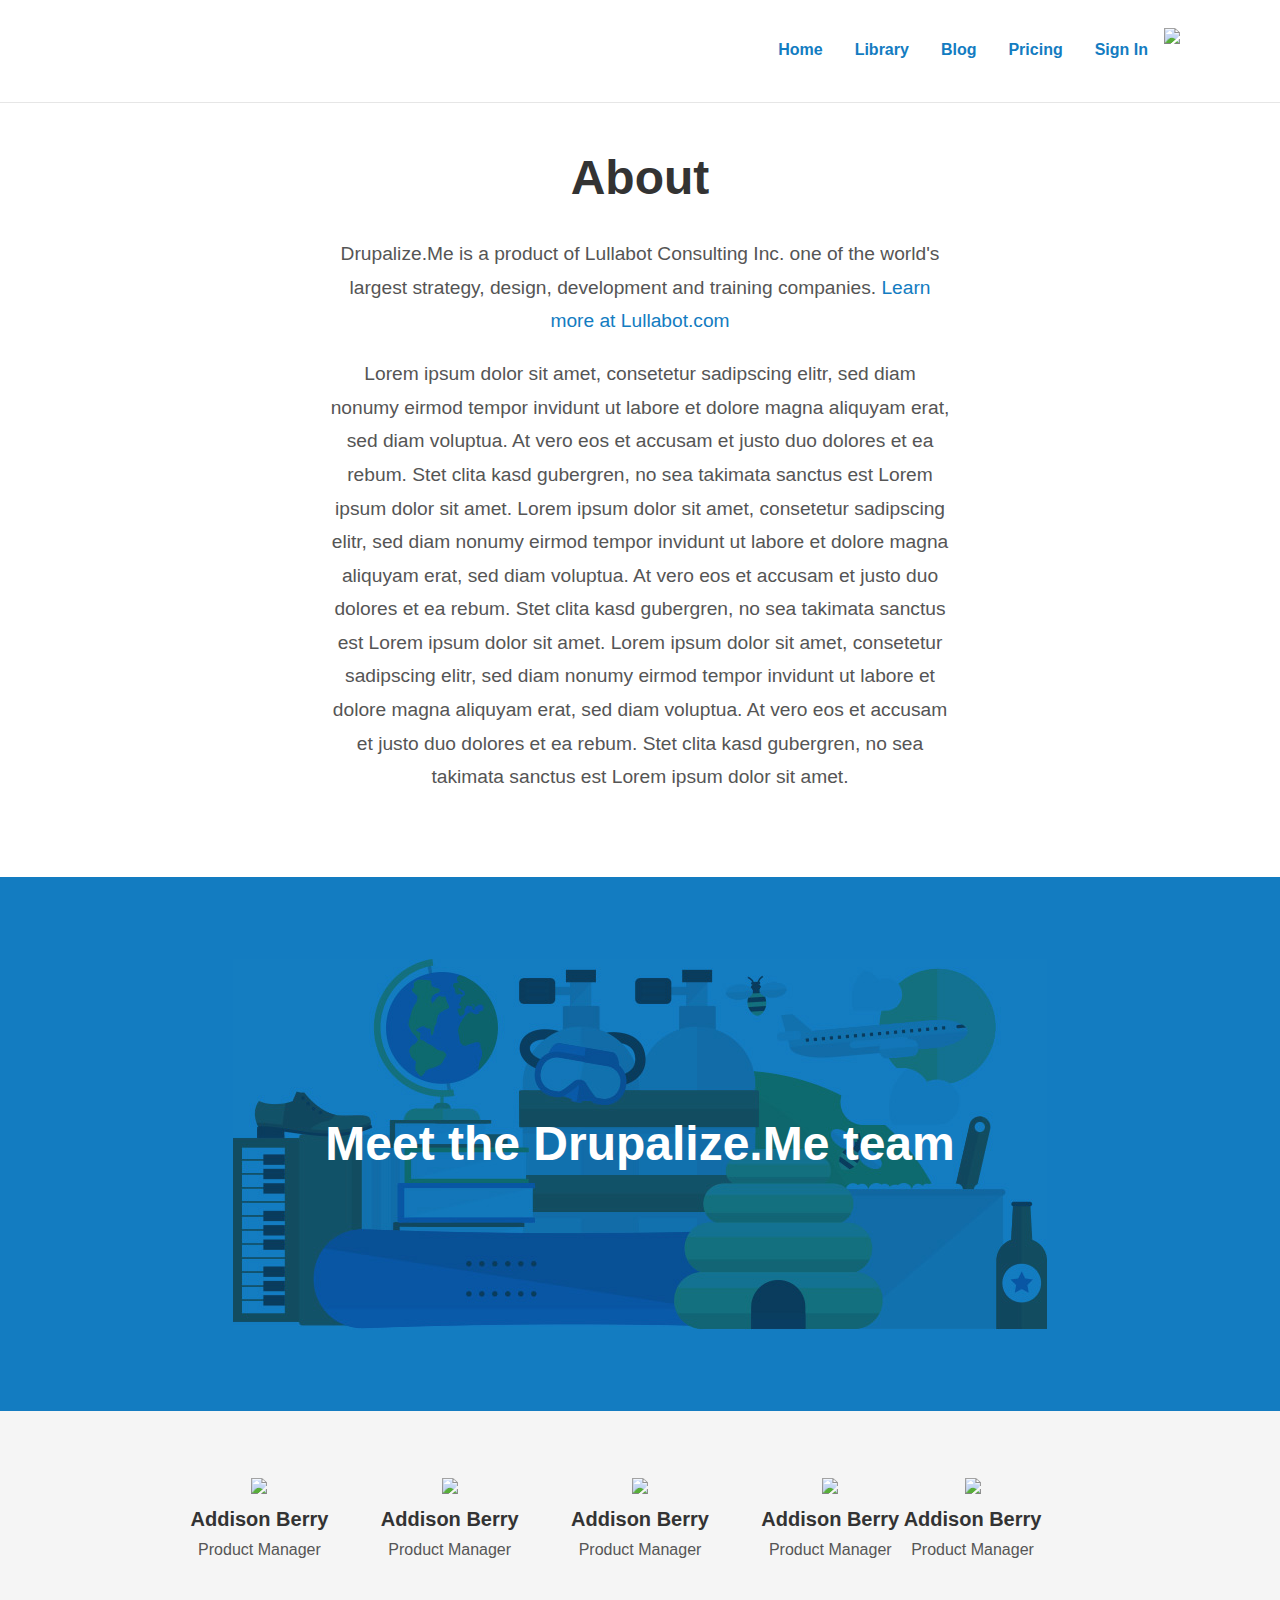
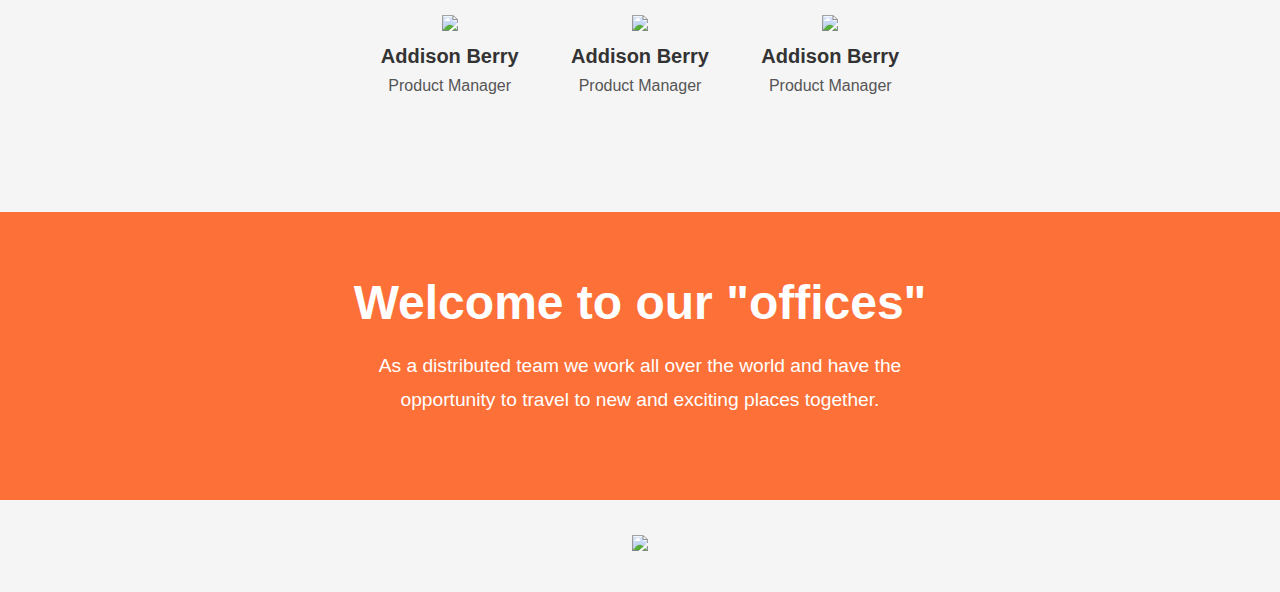
==== about/index.html @ fae289b0 "removes carousel" ====
<!DOCTYPE html>
<html>
  <head>
    <meta charset="utf-8">
    <meta http-equiv="X-UA-Compatible" content="IE=edge">
    <title>About</title>
    <meta name="description" content="">
    <meta name="viewport" content="width=device-width, initial-scale=1">
    <link rel="stylesheet" href="css/style.css">
    <script type="text/javascript" src="//use.typekit.net/fuf6cds.js"></script>
    <script type="text/javascript">try{Typekit.load();}catch(e){}</script>
  </head>
  <body class="page-about">
    <div class="header">
      <div class="container">
        <div id="logo"></div>
        <img id="search" src="images/search.png">
        <ul>
          <li>
            <a href="#">Home</a>
          </li>
          <li>
            <a href="#">Library</a>
          </li>
          <li>
            <a href="#">Blog</a>
          </li>
          <li>
            <a href="#">Pricing</a>
          </li>
          <li>
            <a href="#">Sign In</a>
          </li>
        </ul>

        <img class="responsive-nav" src="images/responsive-nav.png">
      </div>
    </div>

    <h1 id="page-title">About</h1>

    <div class="about--header">
      <div class="container">
        <p class="about--paragraph">
          Drupalize.Me is a product of Lullabot Consulting Inc. one of the world's largest strategy, design, development and training companies. <a href="http://www.lullabot.com">Learn more at Lullabot.com</a>
        </p>
        <p class="about--paragraph">
          Lorem ipsum dolor sit amet, consetetur sadipscing elitr, sed diam nonumy eirmod tempor invidunt ut labore et dolore magna aliquyam erat, sed diam voluptua. At vero eos et accusam et justo duo dolores et ea rebum. Stet clita kasd gubergren, no sea takimata sanctus est Lorem ipsum dolor sit amet. Lorem ipsum dolor sit amet, consetetur sadipscing elitr, sed diam nonumy eirmod tempor invidunt ut labore et dolore magna aliquyam erat, sed diam voluptua. At vero eos et accusam et justo duo dolores et ea rebum. Stet clita kasd gubergren, no sea takimata sanctus est Lorem ipsum dolor sit amet. Lorem ipsum dolor sit amet, consetetur sadipscing elitr, sed diam nonumy eirmod tempor invidunt ut labore et dolore magna aliquyam erat, sed diam voluptua. At vero eos et accusam et justo duo dolores et ea rebum. Stet clita kasd gubergren, no sea takimata sanctus est Lorem ipsum dolor sit amet.
        </p>
      </div>
    </div>

    <div class="about--team-banner">
      <h2 class="about--heading">Meet the Drupalize.Me team</h2>
    </div>

    <div class="about--team">
      <div class="container">
        <div class="about--team-member">
          <img class="about--team-member--pic" src="images/addi.jpg">
          <h4 class="about--team-member--name">Addison Berry</h4>
          <div class="about--team-member--title">Product Manager</div>
        </div>
        <div class="about--team-member">
          <img class="about--team-member--pic" src="images/addi.jpg">
          <h4 class="about--team-member--name">Addison Berry</h4>
          <div class="about--team-member--title">Product Manager</div>
        </div>
        <div class="about--team-member">
          <img class="about--team-member--pic" src="images/addi.jpg">
          <h4 class="about--team-member--name">Addison Berry</h4>
          <div class="about--team-member--title">Product Manager</div>
        </div>
        <div class="about--team-member">
          <img class="about--team-member--pic" src="images/addi.jpg">
          <h4 class="about--team-member--name">Addison Berry</h4>
          <div class="about--team-member--title">Product Manager</div>
        </div>
        <div class="about--team-member">
          <img class="about--team-member--pic" src="images/addi.jpg">
          <h4 class="about--team-member--name">Addison Berry</h4>
          <div class="about--team-member--title">Product Manager</div>
        </div>
        <div class="about--team-member">
          <img class="about--team-member--pic" src="images/addi.jpg">
          <h4 class="about--team-member--name">Addison Berry</h4>
          <div class="about--team-member--title">Product Manager</div>
        </div>
        <div class="about--team-member">
          <img class="about--team-member--pic" src="images/addi.jpg">
          <h4 class="about--team-member--name">Addison Berry</h4>
          <div class="about--team-member--title">Product Manager</div>
        </div>
        <div class="about--team-member">
          <img class="about--team-member--pic" src="images/addi.jpg">
          <h4 class="about--team-member--name">Addison Berry</h4>
          <div class="about--team-member--title">Product Manager</div>
        </div>
      </div>
    </div>

    <div class="about--offices-banner">
      <div class="container">
        <h2 class="about--heading">Welcome to our "offices"</h2>
        <p class="about--paragraph">
          As a distributed team we work all over the world and have the opportunity to travel to new and exciting places together.
        </p>
      </div>
    </div>

    <div class="footer">
      <img src="images/footer.png">
    </div>

    <script src="//ajax.googleapis.com/ajax/libs/jquery/1.10.2/jquery.min.js"></script>
    <script type="text/javascript" src="js/scripts.js"></script>
  </body>
</html>
---- about/css/style.css ----
/*! normalize.css v1.1.1 | MIT License | git.io/normalize */
/* ==========================================================================
   HTML5 display definitions
   ========================================================================== */
/**
 * Correct `block` display not defined in IE 6/7/8/9 and Firefox 3.
 */
/* line 22, ../scss/_normalize.scss */
article,
aside,
details,
figcaption,
figure,
footer,
header,
hgroup,
main,
nav,
section,
summary {
  display: block;
}

/**
 * Correct `inline-block` display not defined in IE 6/7/8/9 and Firefox 3.
 */
/* line 32, ../scss/_normalize.scss */
audio,
canvas,
video {
  display: inline-block;
  *display: inline;
  *zoom: 1;
}

/**
 * Prevent modern browsers from displaying `audio` without controls.
 * Remove excess height in iOS 5 devices.
 */
/* line 43, ../scss/_normalize.scss */
audio:not([controls]) {
  display: none;
  height: 0;
}

/**
 * Address styling not present in IE 7/8/9, Firefox 3, and Safari 4.
 * Known issue: no IE 6 support.
 */
/* line 53, ../scss/_normalize.scss */
[hidden] {
  display: none;
}

/* ==========================================================================
   Base
   ========================================================================== */
/**
 * 1. Prevent system color scheme's background color being used in Firefox, IE,
 *    and Opera.
 * 2. Prevent system color scheme's text color being used in Firefox, IE, and
 *    Opera.
 * 3. Correct text resizing oddly in IE 6/7 when body `font-size` is set using
 *    `em` units.
 * 4. Prevent iOS text size adjust after orientation change, without disabling
 *    user zoom.
 */
/* line 72, ../scss/_normalize.scss */
html {
  background: #fff;
  /* 1 */
  color: #000;
  /* 2 */
  font-size: 100%;
  /* 3 */
  -webkit-text-size-adjust: 100%;
  /* 4 */
  -ms-text-size-adjust: 100%;
  /* 4 */
}

/**
 * Address `font-family` inconsistency between `textarea` and other form
 * elements.
 */
/* line 89, ../scss/_normalize.scss */
html,
button,
input,
select,
textarea {
  font-family: sans-serif;
}

/**
 * Address margins handled incorrectly in IE 6/7.
 */
/* line 97, ../scss/_normalize.scss */
body {
  margin: 0;
}

/* ==========================================================================
   Links
   ========================================================================== */
/**
 * Address `outline` inconsistency between Chrome and other browsers.
 */
/* line 109, ../scss/_normalize.scss */
a:focus {
  outline: thin dotted;
}

/**
 * Improve readability when focused and also mouse hovered in all browsers.
 */
/* line 118, ../scss/_normalize.scss */
a:active,
a:hover {
  outline: 0;
}

/* ==========================================================================
   Typography
   ========================================================================== */
/**
 * Address font sizes and margins set differently in IE 6/7.
 * Address font sizes within `section` and `article` in Firefox 4+, Safari 5,
 * and Chrome.
 */
/* line 132, ../scss/_normalize.scss */
h1 {
  font-size: 2em;
  margin: 0.67em 0;
}

/* line 137, ../scss/_normalize.scss */
h2 {
  font-size: 1.5em;
  margin: 0.83em 0;
}

/* line 142, ../scss/_normalize.scss */
h3 {
  font-size: 1.17em;
  margin: 1em 0;
}

/* line 147, ../scss/_normalize.scss */
h4 {
  font-size: 1em;
  margin: 1.33em 0;
}

/* line 152, ../scss/_normalize.scss */
h5 {
  font-size: 0.83em;
  margin: 1.67em 0;
}

/* line 157, ../scss/_normalize.scss */
h6 {
  font-size: 0.67em;
  margin: 2.33em 0;
}

/**
 * Address styling not present in IE 7/8/9, Safari 5, and Chrome.
 */
/* line 166, ../scss/_normalize.scss */
abbr[title] {
  border-bottom: 1px dotted;
}

/**
 * Address style set to `bolder` in Firefox 3+, Safari 4/5, and Chrome.
 */
/* line 175, ../scss/_normalize.scss */
b,
strong {
  font-weight: bold;
}

/* line 179, ../scss/_normalize.scss */
blockquote {
  margin: 1em 40px;
}

/**
 * Address styling not present in Safari 5 and Chrome.
 */
/* line 187, ../scss/_normalize.scss */
dfn {
  font-style: italic;
}

/**
 * Address differences between Firefox and other browsers.
 * Known issue: no IE 6/7 normalization.
 */
/* line 196, ../scss/_normalize.scss */
hr {
  -moz-box-sizing: content-box;
  box-sizing: content-box;
  height: 0;
}

/**
 * Address styling not present in IE 6/7/8/9.
 */
/* line 206, ../scss/_normalize.scss */
mark {
  background: #ff0;
  color: #000;
}

/**
 * Address margins set differently in IE 6/7.
 */
/* line 216, ../scss/_normalize.scss */
p,
pre {
  margin: 1em 0;
}

/**
 * Correct font family set oddly in IE 6, Safari 4/5, and Chrome.
 */
/* line 227, ../scss/_normalize.scss */
code,
kbd,
pre,
samp {
  font-family: monospace, serif;
  _font-family: 'courier new', monospace;
  font-size: 1em;
}

/**
 * Improve readability of pre-formatted text in all browsers.
 */
/* line 237, ../scss/_normalize.scss */
pre {
  white-space: pre;
  white-space: pre-wrap;
  word-wrap: break-word;
}

/**
 * Address CSS quotes not supported in IE 6/7.
 */
/* line 247, ../scss/_normalize.scss */
q {
  quotes: none;
}

/**
 * Address `quotes` property not supported in Safari 4.
 */
/* line 256, ../scss/_normalize.scss */
q:before,
q:after {
  content: '';
  content: none;
}

/**
 * Address inconsistent and variable font size in all browsers.
 */
/* line 265, ../scss/_normalize.scss */
small {
  font-size: 80%;
}

/**
 * Prevent `sub` and `sup` affecting `line-height` in all browsers.
 */
/* line 274, ../scss/_normalize.scss */
sub,
sup {
  font-size: 75%;
  line-height: 0;
  position: relative;
  vertical-align: baseline;
}

/* line 281, ../scss/_normalize.scss */
sup {
  top: -0.5em;
}

/* line 285, ../scss/_normalize.scss */
sub {
  bottom: -0.25em;
}

/* ==========================================================================
   Lists
   ========================================================================== */
/**
 * Address margins set differently in IE 6/7.
 */
/* line 300, ../scss/_normalize.scss */
dl,
menu,
ol,
ul {
  margin: 1em 0;
}

/* line 304, ../scss/_normalize.scss */
dd {
  margin: 0 0 0 40px;
}

/**
 * Address paddings set differently in IE 6/7.
 */
/* line 314, ../scss/_normalize.scss */
menu,
ol,
ul {
  padding: 0 0 0 40px;
}

/**
 * Correct list images handled incorrectly in IE 7.
 */
/* line 323, ../scss/_normalize.scss */
nav ul,
nav ol {
  list-style: none;
  list-style-image: none;
}
/* line 327, ../scss/_normalize.scss */
nav ul li,
nav ol li {
  list-style: none;
  list-style-image: none;
}

/* ==========================================================================
   Embedded content
   ========================================================================== */
/**
 * 1. Remove border when inside `a` element in IE 6/7/8/9 and Firefox 3.
 * 2. Improve image quality when scaled in IE 7.
 */
/* line 342, ../scss/_normalize.scss */
img {
  border: 0;
  /* 1 */
  -ms-interpolation-mode: bicubic;
  /* 2 */
}

/**
 * Correct overflow displayed oddly in IE 9.
 */
/* line 351, ../scss/_normalize.scss */
svg:not(:root) {
  overflow: hidden;
}

/* ==========================================================================
   Figures
   ========================================================================== */
/**
 * Address margin not present in IE 6/7/8/9, Safari 5, and Opera 11.
 */
/* line 363, ../scss/_normalize.scss */
figure {
  margin: 0;
}

/* ==========================================================================
   Forms
   ========================================================================== */
/**
 * Correct margin displayed oddly in IE 6/7.
 */
/* line 375, ../scss/_normalize.scss */
form {
  margin: 0;
}

/**
 * Define consistent border, margin, and padding.
 */
/* line 383, ../scss/_normalize.scss */
fieldset {
  border: 1px solid #c0c0c0;
  margin: 0 2px;
  padding: 0.35em 0.625em 0.75em;
}

/**
 * 1. Correct color not being inherited in IE 6/7/8/9.
 * 2. Correct text not wrapping in Firefox 3.
 * 3. Correct alignment displayed oddly in IE 6/7.
 */
/* line 395, ../scss/_normalize.scss */
legend {
  border: 0;
  /* 1 */
  padding: 0;
  white-space: normal;
  /* 2 */
  *margin-left: -7px;
  /* 3 */
}

/**
 * 1. Correct font size not being inherited in all browsers.
 * 2. Address margins set differently in IE 6/7, Firefox 3+, Safari 5,
 *    and Chrome.
 * 3. Improve appearance and consistency in all browsers.
 */
/* line 412, ../scss/_normalize.scss */
button,
input,
select,
textarea {
  font-size: 100%;
  /* 1 */
  margin: 0;
  /* 2 */
  vertical-align: baseline;
  /* 3 */
  *vertical-align: middle;
  /* 3 */
}

/**
 * Address Firefox 3+ setting `line-height` on `input` using `!important` in
 * the UA stylesheet.
 */
/* line 425, ../scss/_normalize.scss */
button,
input {
  line-height: normal;
}

/**
 * Address inconsistent `text-transform` inheritance for `button` and `select`.
 * All other form control elements do not inherit `text-transform` values.
 * Correct `button` style inheritance in Chrome, Safari 5+, and IE 6+.
 * Correct `select` style inheritance in Firefox 4+ and Opera.
 */
/* line 437, ../scss/_normalize.scss */
button,
select {
  text-transform: none;
}

/**
 * 1. Avoid the WebKit bug in Android 4.0.* where (2) destroys native `audio`
 *    and `video` controls.
 * 2. Correct inability to style clickable `input` types in iOS.
 * 3. Improve usability and consistency of cursor style between image-type
 *    `input` and others.
 * 4. Remove inner spacing in IE 7 without affecting normal text inputs.
 *    Known issue: inner spacing remains in IE 6.
 */
/* line 454, ../scss/_normalize.scss */
button,
html input[type="button"],
input[type="reset"],
input[type="submit"] {
  -webkit-appearance: button;
  /* 2 */
  cursor: pointer;
  /* 3 */
  *overflow: visible;
  /* 4 */
}

/**
 * Re-set default cursor for disabled elements.
 */
/* line 465, ../scss/_normalize.scss */
button[disabled],
html input[disabled] {
  cursor: default;
}

/**
 * 1. Address box sizing set to content-box in IE 8/9.
 * 2. Remove excess padding in IE 8/9.
 * 3. Remove excess padding in IE 7.
 *    Known issue: excess padding remains in IE 6.
 */
/* line 477, ../scss/_normalize.scss */
input[type="checkbox"],
input[type="radio"] {
  box-sizing: border-box;
  /* 1 */
  padding: 0;
  /* 2 */
  *height: 13px;
  /* 3 */
  *width: 13px;
  /* 3 */
}

/**
 * 1. Address `appearance` set to `searchfield` in Safari 5 and Chrome.
 * 2. Address `box-sizing` set to `border-box` in Safari 5 and Chrome
 *    (include `-moz` to future-proof).
 */
/* line 490, ../scss/_normalize.scss */
input[type="search"] {
  -webkit-appearance: textfield;
  /* 1 */
  -moz-box-sizing: content-box;
  -webkit-box-sizing: content-box;
  /* 2 */
  box-sizing: content-box;
}

/**
 * Remove inner padding and search cancel button in Safari 5 and Chrome
 * on OS X.
 */
/* line 503, ../scss/_normalize.scss */
input[type="search"]::-webkit-search-cancel-button,
input[type="search"]::-webkit-search-decoration {
  -webkit-appearance: none;
}

/**
 * Remove inner padding and border in Firefox 3+.
 */
/* line 512, ../scss/_normalize.scss */
button::-moz-focus-inner,
input::-moz-focus-inner {
  border: 0;
  padding: 0;
}

/**
 * 1. Remove default vertical scrollbar in IE 6/7/8/9.
 * 2. Improve readability and alignment in all browsers.
 */
/* line 522, ../scss/_normalize.scss */
textarea {
  overflow: auto;
  /* 1 */
  vertical-align: top;
  /* 2 */
}

@-webkit-keyframes barberpole {
  /* line 38, ../scss/_variables.scss */
  from {
    background-position: 0 0;
  }

  /* line 39, ../scss/_variables.scss */
  to {
    background-position: 60px 30px;
  }
}

@-moz-keyframes barberpole {
  /* line 42, ../scss/_variables.scss */
  from {
    background-position: 0 0;
  }

  /* line 43, ../scss/_variables.scss */
  to {
    background-position: 60px 30px;
  }
}

@-o-keyframes barberpole {
  /* line 46, ../scss/_variables.scss */
  from {
    background-position: 0 0;
  }

  /* line 47, ../scss/_variables.scss */
  to {
    background-position: 60px 30px;
  }
}

@keyframes barberpole {
  /* line 50, ../scss/_variables.scss */
  from {
    background-position: 0 0;
  }

  /* line 51, ../scss/_variables.scss */
  to {
    background-position: 60px 30px;
  }
}

/**
 * @file
 * Component: action links.
 * Used to style links which look like blue/orange buttons throughout the site.
 */
/**
 * Standard call to action button/link. Blue by default changes to orange on
 * :hover or :focus.
 */
/* line 12, ../scss/_action-links.scss */
.action-link, .action-link--secondary, .action-link--tertiary,
.action-link--wrapper a {
  -webkit-font-smoothing: antialiased;
  background: #137cc1;
  border: 1px solid #137cc1;
  border-radius: 5px;
  color: white;
  display: inline-block;
  font-family: "proxima-nova", Helvetica, Arial, Tahoma, sans-serif;
  font-size: 1em;
  font-weight: bold;
  line-height: 1;
  margin-top: .5em;
  margin-left: auto;
  margin-right: auto;
  max-width: 19em;
  padding: .75em 2em;
  text-align: center;
  white-space: nowrap;
}
/* line 32, ../scss/_action-links.scss */
.action-link:hover, .action-link--secondary:hover, .action-link--tertiary:hover, .action-link:focus, .action-link--secondary:focus, .action-link--tertiary:focus,
.action-link--wrapper a:hover,
.action-link--wrapper a:focus {
  background: #fd7037;
  border: 1px solid #fd7037;
  color: white;
}

/**
 * Orange button, changes to blue on hover.
 */
/* line 46, ../scss/_action-links.scss */
.action-link--secondary,
input[type="submit"].action-link--secondary {
  background: #fd7037;
  border-color: #fd7037;
}
/* line 51, ../scss/_action-links.scss */
.action-link--secondary:hover, .action-link--secondary:focus,
input[type="submit"].action-link--secondary:hover,
input[type="submit"].action-link--secondary:focus {
  background: #137cc1;
  border: 1px solid #137cc1;
}

/**
 * Tertiary button.
 */
/* line 64, ../scss/_action-links.scss */
.action-link--tertiary,
input[type="submit"].action-link--tertiary {
  background: whitesmoke;
  border-color: #e6e6e6;
  color: #4f4f4f;
}
/* line 70, ../scss/_action-links.scss */
.action-link--tertiary:hover, .action-link--tertiary:focus,
input[type="submit"].action-link--tertiary:hover,
input[type="submit"].action-link--tertiary:focus {
  color: #333333;
  border-color: silver;
}

/**
 * @file
 * Global typography styles.
 */
/* line 6, ../scss/_typography.scss */
body {
  color: #555555;
  font-family: "proxima-nova", Helvetica, Arial, Tahoma, sans-serif;
  line-height: 1.75;
  -webkit-font-smoothing: antialiased;
}

/* line 13, ../scss/_typography.scss */
a {
  color: #137cc1;
  text-decoration: none;
}
/* line 17, ../scss/_typography.scss */
a:hover {
  color: #fd7037;
}

/* line 22, ../scss/_typography.scss */
h1, h2, h3, h4, h5 {
  line-height: 1.125;
  color: #333333;
  text-rendering: optimizeLegibility;
}

/* line 28, ../scss/_typography.scss */
h1 {
  font-size: 2em;
}

/* line 32, ../scss/_typography.scss */
h6 {
  font-size: 0.8125em;
  color: #fd5a19;
}

/* line 37, ../scss/_typography.scss */
hr {
  border: 0;
  background: #e6e6e6;
  height: 1px;
  margin: 2em 0;
}

/* line 44, ../scss/_typography.scss */
code {
  color: #fd5a19;
}

/* line 48, ../scss/_typography.scss */
mark {
  background: #ffd76d;
}

/* line 52, ../scss/_typography.scss */
del {
  color: red;
}

/* line 56, ../scss/_typography.scss */
ins {
  color: #00a945;
}

/* line 60, ../scss/_typography.scss */
.meta {
  font-size: 0.75em;
}

/* line 64, ../scss/_typography.scss */
blockquote {
  margin-right: 0;
  margin-left: 0;
}

/* line 71, ../scss/_typography.scss */
.l-content h1, .l-content h2, .l-content h3, .l-content h4, .l-content h5, .l-content h6 {
  margin-top: 0;
  margin-bottom: .5em;
}
/* line 76, ../scss/_typography.scss */
.l-content ul, .l-content ol {
  padding: 0;
}
/* line 79, ../scss/_typography.scss */
.l-content ul li, .l-content ol li {
  margin-left: 1.5em;
}
/* line 85, ../scss/_typography.scss */
.l-content dl dt {
  font-weight: bold;
  color: #333333;
  margin-top: 1em;
}
/* line 91, ../scss/_typography.scss */
.l-content dl dd {
  margin-left: 0;
}
/* line 96, ../scss/_typography.scss */
.l-content abbr {
  border-bottom: 1px dotted #fd5a19;
}
/* line 101, ../scss/_typography.scss */
.l-content p a {
  border-bottom: 1px dotted #137cc1;
}
/* line 104, ../scss/_typography.scss */
.l-content p a:hover {
  border-bottom: 1px solid #fd5a19;
}
/* line 110, ../scss/_typography.scss */
.l-content blockquote {
  margin-right: 0;
  margin-left: 0;
  margin: 1.5em 0;
  padding-left: 2em;
  border-left: 5px solid #137cc1;
}
/* line 117, ../scss/_typography.scss */
.l-content blockquote p {
  font-family: "chaparral-pro", Georgia, "Times New Roman", "DejaVu Serif", serif;
  font-style: italic;
  font-size: 1.25em;
  color: #4f4f4f;
}
/* line 125, ../scss/_typography.scss */
.l-content q {
  font-family: "chaparral-pro", Georgia, "Times New Roman", "DejaVu Serif", serif;
  font-style: italic;
}

/* line 133, ../scss/_typography.scss */
.content-secondary h1, .content-secondary h2, .content-secondary h3, .content-secondary h4, .content-secondary h5, .content-secondary h6 {
  color: #4f4f4f;
}

/* line 139, ../scss/_typography.scss */
#menu a {
  font-weight: bold;
}

@media screen and (min-width: 48em) {
  /* line 148, ../scss/_typography.scss */
  .article-title {
    font-size: 3em;
  }
}
/* line 1, ../scss/_about.scss */
input, textarea {
  font-family: "proxima-nova", Helvetica, Arial, Tahoma, sans-serif;
  font-size: .875em;
}

/* line 6, ../scss/_about.scss */
.container {
  max-width: 1080px;
  margin: 0 auto;
}

/* line 11, ../scss/_about.scss */
#logo {
  background: url("../images/logo.png") no-repeat;
  width: 192px;
  height: 62px;
  float: left;
}

/* line 18, ../scss/_about.scss */
#search {
  float: right;
  margin-top: .5em;
}

/* line 23, ../scss/_about.scss */
.header {
  width: 100%;
  padding: 20px 0;
  overflow: hidden;
  border-bottom: 1px solid #e6e6e6;
}
/* line 29, ../scss/_about.scss */
.header ul {
  float: right;
}
/* line 32, ../scss/_about.scss */
.header ul li {
  list-style: none;
  padding: 0 16px;
  float: left;
}
/* line 37, ../scss/_about.scss */
.header ul li a {
  font-weight: bold;
}
/* line 43, ../scss/_about.scss */
.header .responsive-nav {
  display: none;
}

/* line 48, ../scss/_about.scss */
.footer {
  width: 100%;
  background: whitesmoke;
  text-align: center;
  padding: 2em 0;
}

/* line 55, ../scss/_about.scss */
.page-about {
  text-align: center;
}

/* line 59, ../scss/_about.scss */
#page-title {
  margin-top: 1em;
  font-size: 3em;
}

/* line 67, ../scss/_about.scss */
.about--header,
.about--team-banner,
.about--team,
.about--offices-banner {
  padding: 4em 0;
}

/* line 71, ../scss/_about.scss */
.about--header {
  padding-top: 0;
}

/* line 75, ../scss/_about.scss */
.about--paragraph {
  font-size: 1.2em;
  padding: 0 12em;
}

/* line 81, ../scss/_about.scss */
.about--heading {
  color: white;
  font-size: 3em;
  margin: 0;
}

/* line 87, ../scss/_about.scss */
.about--team-banner {
  background: url("../images/team-banner.jpg") no-repeat center center #137cc1;
  height: 406px;
  width: 100%;
}
/* line 92, ../scss/_about.scss */
.about--team-banner h2 {
  padding-top: 203px;
  margin-top: -27px;
}

/* line 98, ../scss/_about.scss */
.about--team {
  background: whitesmoke;
}

/* line 102, ../scss/_about.scss */
.about--team-member {
  display: inline-block;
  margin-right: 3em;
  margin-bottom: 3em;
}
/* line 108, ../scss/_about.scss */
.about--team-member:nth-child(4), .about--team-member:nth-child(8) {
  margin-right: 0;
}
/* line 112, ../scss/_about.scss */
.about--team-member h4 {
  margin: .25em 0;
  font-size: 1.25em;
}

/* line 118, ../scss/_about.scss */
.about--offices-banner {
  background: #fd7037;
  width: 100%;
  color: white;
}

/* line 127, ../scss/_about.scss */
.bjqs-controls.v-centered li a {
  display: block;
  padding: 10px;
  background: #fff;
  color: #000;
  text-decoration: none;
}
/* line 134, ../scss/_about.scss */
.bjqs-controls.v-centered li a:hover {
  background: #000;
  color: #fff;
}

/* line 144, ../scss/_about.scss */
.bjqs-markers li a {
  padding: 5px 10px;
  background: #000;
  color: #fff;
  margin: 5px;
  text-decoration: none;
}
/* line 151, ../scss/_about.scss */
.bjqs-markers li a:hover {
  background: #999;
}
/* line 157, ../scss/_about.scss */
.bjqs-markers li.active-marker a {
  background: #999;
}

/* line 164, ../scss/_about.scss */
.about--offices--image {
  width: 100%;
}

/* line 168, ../scss/_about.scss */
.about--offices--caption {
  background: rgba(0, 0, 0, 0.5);
  position: absolute;
  top: 0;
  bottom: 0;
  right: 0;
  left: 0;
  text-align: center;
  color: white;
  font-size: 3em;
}
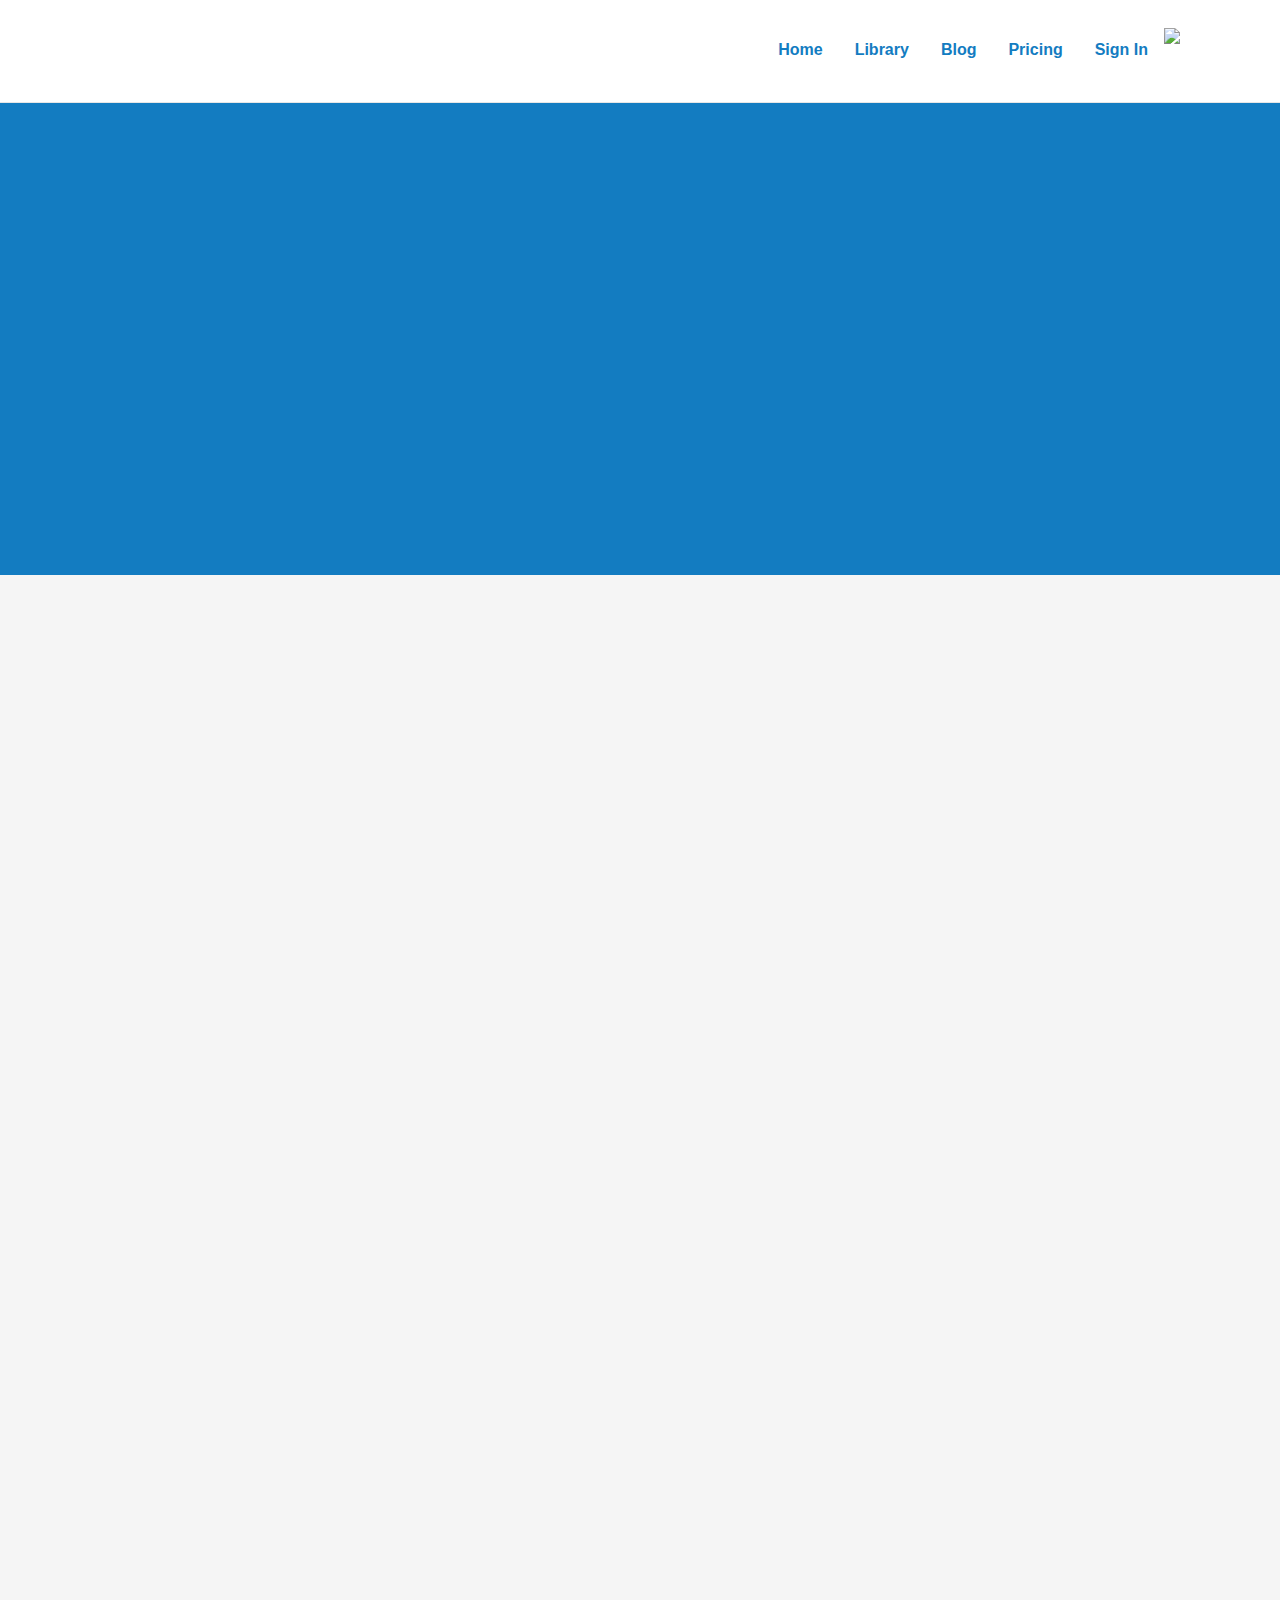
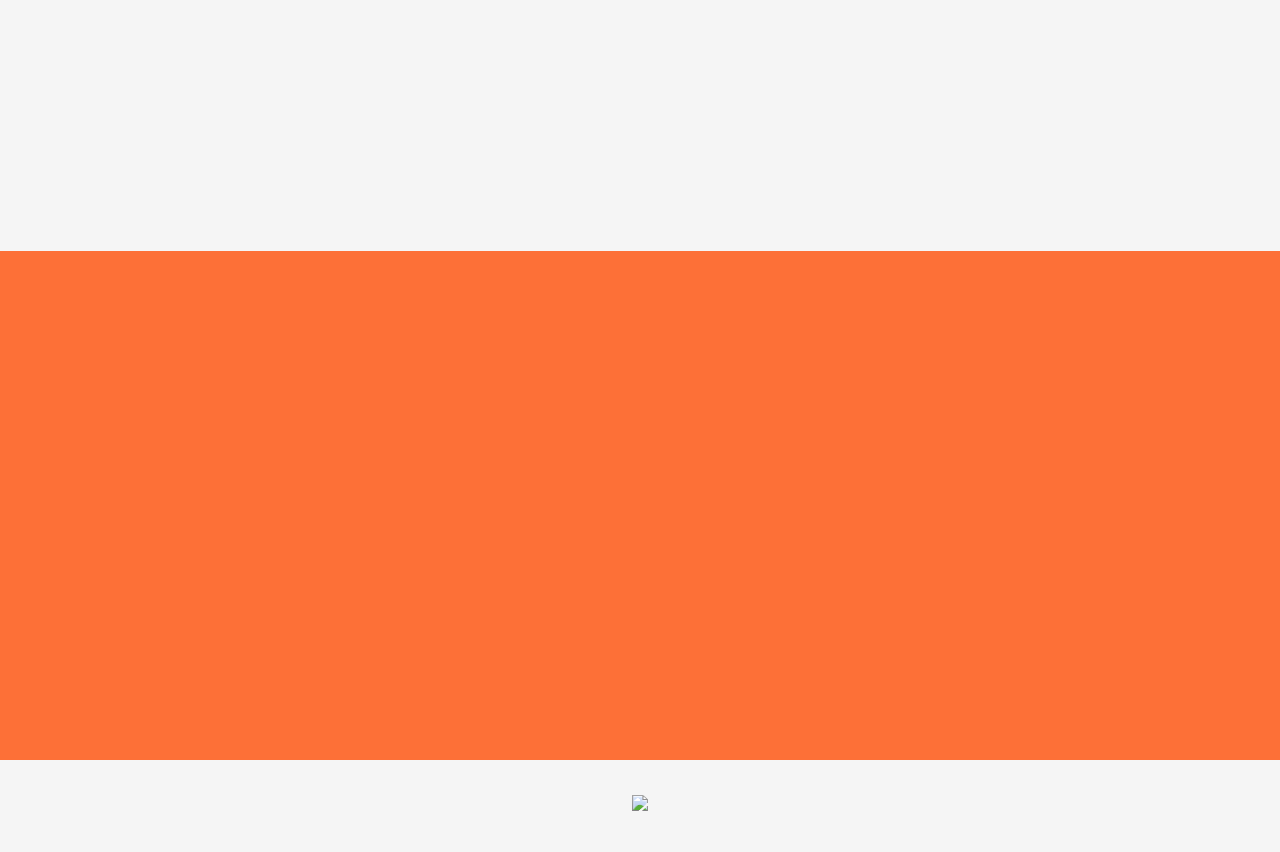
==== commit 71e5133b: "adds fadein" ====
--- a/about/index.html
+++ b/about/index.html
@@ -7,6 +7,8 @@
     <meta name="description" content="">
     <meta name="viewport" content="width=device-width, initial-scale=1">
     <link rel="stylesheet" href="css/style.css">
+    <link rel="stylesheet" href="css/tooltipster.css">
+    <link rel="stylesheet" href="css/tooltipster-dme.css">
     <script type="text/javascript" src="//use.typekit.net/fuf6cds.js"></script>
     <script type="text/javascript">try{Typekit.load();}catch(e){}</script>
   </head>
@@ -37,65 +39,104 @@
       </div>
     </div>
 
-    <h1 id="page-title">About</h1>
-
     <div class="about--header">
+      <h2 class="about--heading">About Drupalize.Me</h2>
       <div class="container">
         <p class="about--paragraph">
-          Drupalize.Me is a product of Lullabot Consulting Inc. one of the world's largest strategy, design, development and training companies. <a href="http://www.lullabot.com">Learn more at Lullabot.com</a>
-        </p>
-        <p class="about--paragraph">
-          Lorem ipsum dolor sit amet, consetetur sadipscing elitr, sed diam nonumy eirmod tempor invidunt ut labore et dolore magna aliquyam erat, sed diam voluptua. At vero eos et accusam et justo duo dolores et ea rebum. Stet clita kasd gubergren, no sea takimata sanctus est Lorem ipsum dolor sit amet. Lorem ipsum dolor sit amet, consetetur sadipscing elitr, sed diam nonumy eirmod tempor invidunt ut labore et dolore magna aliquyam erat, sed diam voluptua. At vero eos et accusam et justo duo dolores et ea rebum. Stet clita kasd gubergren, no sea takimata sanctus est Lorem ipsum dolor sit amet. Lorem ipsum dolor sit amet, consetetur sadipscing elitr, sed diam nonumy eirmod tempor invidunt ut labore et dolore magna aliquyam erat, sed diam voluptua. At vero eos et accusam et justo duo dolores et ea rebum. Stet clita kasd gubergren, no sea takimata sanctus est Lorem ipsum dolor sit amet.
+          Drupalize.Me is a product of Lullabot Consulting Inc. one of the world's largest strategy, design, development and training companies. Learn more at <a href="http://www.lullabot.com">Lullabot.com</a>
         </p>
       </div>
     </div>
 
-    <div class="about--team-banner">
-      <h2 class="about--heading">Meet the Drupalize.Me team</h2>
-    </div>
-
     <div class="about--team">
+      <h2>Meet the Drupalize.Me team</h2>
       <div class="container">
+        <p class="about--paragraph">
+          We're a talented and friendly group that values fun, invention, innovation, beauty and learning. It's nice to meet you.
+        </p>
         <div class="about--team-member">
-          <img class="about--team-member--pic" src="images/addi.jpg">
+          <a href="#" class="about--team-member--pic">
+            <img src="images/addi.jpg">
+            <div class="about--team-member--pic-mask"></div>
+            <span>View Profile</span>
+          </a>
           <h4 class="about--team-member--name">Addison Berry</h4>
           <div class="about--team-member--title">Product Manager</div>
         </div>
         <div class="about--team-member">
-          <img class="about--team-member--pic" src="images/addi.jpg">
-          <h4 class="about--team-member--name">Addison Berry</h4>
-          <div class="about--team-member--title">Product Manager</div>
+          <a href="#" class="about--team-member--pic">
+            <img src="images/emma.jpg">
+            <div class="about--team-member--pic-mask"></div>
+            <span>View Profile</span>
+          </a>
+          <h4 class="about--team-member--name">Emma Jane Westby</h4>
+          <div class="about--team-member--title">Education Development Coordinator</div>
         </div>
         <div class="about--team-member">
-          <img class="about--team-member--pic" src="images/addi.jpg">
-          <h4 class="about--team-member--name">Addison Berry</h4>
-          <div class="about--team-member--title">Product Manager</div>
+          <a href="#" class="about--team-member--pic">
+            <img src="images/joe.jpg">
+            <div class="about--team-member--pic-mask"></div>
+            <span>View Profile</span>
+          </a>
+          <h4 class="about--team-member--name">Joe Shindelar</h4>
+          <div class="about--team-member--title">Senior Developer</div>
         </div>
         <div class="about--team-member">
-          <img class="about--team-member--pic" src="images/addi.jpg">
-          <h4 class="about--team-member--name">Addison Berry</h4>
-          <div class="about--team-member--title">Product Manager</div>
+          <a href="#" class="about--team-member--pic">
+            <img src="images/justin.jpg">
+            <div class="about--team-member--pic-mask"></div>
+            <span>View Profile</span>
+          </a>
+          <h4 class="about--team-member--name">Justin Harrell</h4>
+          <div class="about--team-member--title">Interactive Designer</div>
         </div>
         <div class="about--team-member">
-          <img class="about--team-member--pic" src="images/addi.jpg">
-          <h4 class="about--team-member--name">Addison Berry</h4>
-          <div class="about--team-member--title">Product Manager</div>
+          <a href="#" class="about--team-member--pic">
+            <img src="images/kyle.jpg">
+            <div class="about--team-member--pic-mask"></div>
+            <span>View Profile</span>
+          </a>
+          <h4 class="about--team-member--name">Kyle Hofmeyer</h4>
+          <div class="about--team-member--title">Video Engineer</div>
         </div>
         <div class="about--team-member">
-          <img class="about--team-member--pic" src="images/addi.jpg">
-          <h4 class="about--team-member--name">Addison Berry</h4>
-          <div class="about--team-member--title">Product Manager</div>
+          <a href="#" class="about--team-member--pic">
+            <img src="images/andrew.jpg">
+            <div class="about--team-member--pic-mask"></div>
+            <span>View Profile</span>
+          </a>
+          <h4 class="about--team-member--name">Andrew Wilson</h4>
+          <div class="about--team-member--title">Senior Account Manager</div>
         </div>
         <div class="about--team-member">
-          <img class="about--team-member--pic" src="images/addi.jpg">
-          <h4 class="about--team-member--name">Addison Berry</h4>
-          <div class="about--team-member--title">Product Manager</div>
+          <a href="#" class="about--team-member--pic">
+            <img src="images/amber.jpg">
+            <div class="about--team-member--pic-mask"></div>
+            <span>View Profile</span>
+          </a>
+          <h4 class="about--team-member--name">Amber Himes</h4>
+          <div class="about--team-member--title">Trainer</div>
         </div>
         <div class="about--team-member">
-          <img class="about--team-member--pic" src="images/addi.jpg">
-          <h4 class="about--team-member--name">Addison Berry</h4>
-          <div class="about--team-member--title">Product Manager</div>
+          <a href="#" class="about--team-member--pic">
+            <img src="images/joef.jpg">
+            <div class="about--team-member--pic-mask"></div>
+            <span>View Profile</span>
+          </a>
+          <h4 class="about--team-member--name">Joe Fender</h4>
+          <div class="about--team-member--title">Developer</div>
         </div>
+      </div>
+
+      <div class="about--team--banner">
+        <span class="team-accordian tooltip" title="Amber Himes plays accordian"></span>
+        <span class="team-beer tooltip" title="Kyle Hofmeyer drinks beer"></span>
+        <span class="team-bees tooltip" title="Emma Jane Westby raises bees"></span>
+        <span class="team-books tooltip" title="Andrew Wilson is a book nerd"></span>
+        <span class="team-plane tooltip" title="Addisun Berry loves to fly"></span>
+        <span class="team-shoe tooltip" title="Joe Fender collects shoes"></span>
+        <span class="team-skuba tooltip" title="Justin Harrell suba dives"></span>
+        <span class="team-snowboard tooltip" title="Joe Shindelar snowboards"></span>
       </div>
     </div>
 
@@ -105,6 +146,9 @@
         <p class="about--paragraph">
           As a distributed team we work all over the world and have the opportunity to travel to new and exciting places together.
         </p>
+        <a href="#" class="about--offices-button">
+          View Gallery
+        </a>
       </div>
     </div>
 
@@ -113,6 +157,7 @@
     </div>
 
     <script src="//ajax.googleapis.com/ajax/libs/jquery/1.10.2/jquery.min.js"></script>
+    <script src="js/jquery.tooltipster.min.js"></script>
     <script type="text/javascript" src="js/scripts.js"></script>
   </body>
 </html>--- a/about/css/style.css
+++ b/about/css/style.css
@@ -823,19 +823,76 @@
     font-size: 3em;
   }
 }
+/* line 98, team/*.png */
+.team-sprite, .team-accordian, .team-beer, .team-bees, .team-books, .team-plane, .team-shoe, .team-skuba, .team-snowboard {
+  background: url('../images/team-s2a6bed1652.png') no-repeat;
+}
+
+/* line 60, ../../../../../../../Library/Ruby/Gems/1.8/gems/compass-0.12.2/frameworks/compass/stylesheets/compass/utilities/sprites/_base.scss */
+.team-accordian {
+  background-position: 0 -1566px;
+}
+
+/* line 60, ../../../../../../../Library/Ruby/Gems/1.8/gems/compass-0.12.2/frameworks/compass/stylesheets/compass/utilities/sprites/_base.scss */
+.team-beer {
+  background-position: 0 -1251px;
+}
+
+/* line 60, ../../../../../../../Library/Ruby/Gems/1.8/gems/compass-0.12.2/frameworks/compass/stylesheets/compass/utilities/sprites/_base.scss */
+.team-bees {
+  background-position: 0 -592px;
+}
+
+/* line 60, ../../../../../../../Library/Ruby/Gems/1.8/gems/compass-0.12.2/frameworks/compass/stylesheets/compass/utilities/sprites/_base.scss */
+.team-books {
+  background-position: 0 -947px;
+}
+
+/* line 60, ../../../../../../../Library/Ruby/Gems/1.8/gems/compass-0.12.2/frameworks/compass/stylesheets/compass/utilities/sprites/_base.scss */
+.team-plane {
+  background-position: 0 -334px;
+}
+
+/* line 60, ../../../../../../../Library/Ruby/Gems/1.8/gems/compass-0.12.2/frameworks/compass/stylesheets/compass/utilities/sprites/_base.scss */
+.team-shoe {
+  background-position: 0 -1759px;
+}
+
+/* line 60, ../../../../../../../Library/Ruby/Gems/1.8/gems/compass-0.12.2/frameworks/compass/stylesheets/compass/utilities/sprites/_base.scss */
+.team-skuba {
+  background-position: 0 0;
+}
+
+/* line 60, ../../../../../../../Library/Ruby/Gems/1.8/gems/compass-0.12.2/frameworks/compass/stylesheets/compass/utilities/sprites/_base.scss */
+.team-snowboard {
+  background-position: 0 -1465px;
+}
+
 /* line 1, ../scss/_about.scss */
+h2, .about--paragraph, .about--team-member, .about--team--banner, .about--offices-button {
+  opacity: 0;
+  transition: opacity .5s ease;
+  -webkit-transition: opacity .5s ease;
+  /* Fade to color for Chrome and Safari */
+}
+/* line 6, ../scss/_about.scss */
+h2.active, .about--paragraph.active, .about--team-member.active, .about--team--banner.active, .about--offices-button.active {
+  opacity: 1.0;
+}
+
+/* line 11, ../scss/_about.scss */
 input, textarea {
   font-family: "proxima-nova", Helvetica, Arial, Tahoma, sans-serif;
   font-size: .875em;
 }
 
-/* line 6, ../scss/_about.scss */
+/* line 16, ../scss/_about.scss */
 .container {
   max-width: 1080px;
   margin: 0 auto;
 }
 
-/* line 11, ../scss/_about.scss */
+/* line 21, ../scss/_about.scss */
 #logo {
   background: url("../images/logo.png") no-repeat;
   width: 192px;
@@ -843,39 +900,39 @@
   float: left;
 }
 
-/* line 18, ../scss/_about.scss */
+/* line 28, ../scss/_about.scss */
 #search {
   float: right;
   margin-top: .5em;
 }
 
-/* line 23, ../scss/_about.scss */
+/* line 33, ../scss/_about.scss */
 .header {
   width: 100%;
   padding: 20px 0;
   overflow: hidden;
   border-bottom: 1px solid #e6e6e6;
 }
-/* line 29, ../scss/_about.scss */
+/* line 39, ../scss/_about.scss */
 .header ul {
   float: right;
 }
-/* line 32, ../scss/_about.scss */
+/* line 42, ../scss/_about.scss */
 .header ul li {
   list-style: none;
   padding: 0 16px;
   float: left;
 }
-/* line 37, ../scss/_about.scss */
+/* line 47, ../scss/_about.scss */
 .header ul li a {
   font-weight: bold;
 }
-/* line 43, ../scss/_about.scss */
+/* line 53, ../scss/_about.scss */
 .header .responsive-nav {
   display: none;
 }
 
-/* line 48, ../scss/_about.scss */
+/* line 58, ../scss/_about.scss */
 .footer {
   width: 100%;
   background: whitesmoke;
@@ -883,128 +940,267 @@
   padding: 2em 0;
 }
 
-/* line 55, ../scss/_about.scss */
+/* line 65, ../scss/_about.scss */
 .page-about {
   text-align: center;
 }
 
-/* line 59, ../scss/_about.scss */
+/* line 69, ../scss/_about.scss */
 #page-title {
   margin-top: 1em;
   font-size: 3em;
 }
 
-/* line 67, ../scss/_about.scss */
-.about--header,
-.about--team-banner,
-.about--team,
-.about--offices-banner {
-  padding: 4em 0;
-}
-
-/* line 71, ../scss/_about.scss */
+/* line 74, ../scss/_about.scss */
 .about--header {
-  padding-top: 0;
-}
-
-/* line 75, ../scss/_about.scss */
+  background: url("../images/about-banner.jpg") no-repeat center center #137cc1;
+  height: 472px;
+  width: 100%;
+  overflow: auto;
+}
+/* line 80, ../scss/_about.scss */
+.about--header h2 {
+  padding-top: 160px;
+}
+/* line 84, ../scss/_about.scss */
+.about--header a {
+  text-decoration: underline;
+}
+
+/* line 89, ../scss/_about.scss */
 .about--paragraph {
   font-size: 1.2em;
-  padding: 0 12em;
-}
-
-/* line 81, ../scss/_about.scss */
+  padding: 0 11em;
+  color: white;
+}
+/* line 94, ../scss/_about.scss */
+.about--paragraph a {
+  color: white;
+}
+
+/* line 99, ../scss/_about.scss */
 .about--heading {
   color: white;
   font-size: 3em;
   margin: 0;
 }
 
-/* line 87, ../scss/_about.scss */
-.about--team-banner {
-  background: url("../images/team-banner.jpg") no-repeat center center #137cc1;
-  height: 406px;
-  width: 100%;
-}
-/* line 92, ../scss/_about.scss */
-.about--team-banner h2 {
-  padding-top: 203px;
-  margin-top: -27px;
-}
-
-/* line 98, ../scss/_about.scss */
+/* line 105, ../scss/_about.scss */
 .about--team {
   background: whitesmoke;
-}
-
-/* line 102, ../scss/_about.scss */
+  padding-top: 4em;
+  min-height: 1200px;
+}
+/* line 110, ../scss/_about.scss */
+.about--team h2 {
+  font-size: 3em;
+  margin: 0;
+}
+/* line 115, ../scss/_about.scss */
+.about--team .about--paragraph {
+  color: #555555;
+}
+
+/* line 120, ../scss/_about.scss */
+.about--team--banner {
+  margin: 4em auto -16px;
+  width: 817px;
+  height: 371px;
+  position: relative;
+}
+/* line 126, ../scss/_about.scss */
+.about--team--banner span {
+  position: absolute;
+  cursor: help;
+  opacity: 1.0;
+  filter: url("data:image/svg+xml;utf8,<svg xmlns='http://www.w3.org/2000/svg'><filter id='grayscale'><feColorMatrix type='saturate' values='0.7'/></filter></svg>#grayscale");
+  /* Firefox 10+ */
+  filter: gray alpha(opacity=70);
+  /* IE6-9 */
+  -webkit-filter: grayscale(70%);
+  /* Chrome 19+ & Safari 6+ */
+  transition: all .2s ease;
+  -webkit-transition: all .2s ease;
+  /* Fade to color for Chrome and Safari */
+  -webkit-backface-visibility: hidden;
+  /* Fix for transition flickering */
+}
+/* line 139, ../scss/_about.scss */
+.about--team--banner span:hover {
+  filter: none;
+  -webkit-filter: grayscale(0%);
+}
+/* line 145, ../scss/_about.scss */
+.about--team--banner .team-accordian {
+  width: 277px;
+  height: 193px;
+  bottom: 3px;
+  left: 0;
+  z-index: 1;
+}
+/* line 153, ../scss/_about.scss */
+.about--team--banner .team-beer {
+  width: 212px;
+  height: 214px;
+  bottom: 0;
+  right: 0;
+  z-index: 7;
+}
+/* line 161, ../scss/_about.scss */
+.about--team--banner .team-bees {
+  width: 210px;
+  height: 355px;
+  bottom: 0;
+  right: 164px;
+  z-index: 8;
+}
+/* line 169, ../scss/_about.scss */
+.about--team--banner .team-books {
+  width: 162px;
+  height: 304px;
+  top: 0;
+  left: 141px;
+  z-index: 5;
+}
+/* line 177, ../scss/_about.scss */
+.about--team--banner .team-plane {
+  width: 350px;
+  height: 258px;
+  top: 10px;
+  right: 51px;
+  z-index: 3;
+}
+/* line 185, ../scss/_about.scss */
+.about--team--banner .team-shoe {
+  width: 119px;
+  height: 48px;
+  top: 132px;
+  left: 21px;
+  z-index: 2;
+}
+/* line 193, ../scss/_about.scss */
+.about--team--banner .team-skuba {
+  width: 242px;
+  height: 334px;
+  top: 10px;
+  left: 287px;
+  z-index: 4;
+}
+/* line 201, ../scss/_about.scss */
+.about--team--banner .team-snowboard {
+  width: 519px;
+  height: 101px;
+  bottom: 0;
+  left: 80px;
+  z-index: 6;
+}
+
+/* line 210, ../scss/_about.scss */
 .about--team-member {
   display: inline-block;
-  margin-right: 3em;
-  margin-bottom: 3em;
-}
-/* line 108, ../scss/_about.scss */
-.about--team-member:nth-child(4), .about--team-member:nth-child(8) {
-  margin-right: 0;
-}
-/* line 112, ../scss/_about.scss */
+  margin: 2em 1.5em 0 1.5em;
+  width: 200px;
+  vertical-align: top;
+}
+/* line 216, ../scss/_about.scss */
 .about--team-member h4 {
-  margin: .25em 0;
+  margin: 1em 0 0;
   font-size: 1.25em;
 }
 
-/* line 118, ../scss/_about.scss */
-.about--offices-banner {
-  background: #fd7037;
+/* line 222, ../scss/_about.scss */
+.about--team-member--pic {
+  height: 200px;
+  width: 200px;
+  display: block;
+  position: relative;
+  overflow: hidden;
+  background: black;
+}
+/* line 231, ../scss/_about.scss */
+.about--team-member--pic:hover img {
+  -webkit-transform: scale(1.3);
+  -moz-transform: scale(1.3);
+  opacity: 0.5;
+}
+/* line 237, ../scss/_about.scss */
+.about--team-member--pic:hover span {
+  opacity: 1.0;
+}
+/* line 242, ../scss/_about.scss */
+.about--team-member--pic img {
+  border-radius: 100px;
   width: 100%;
-  color: white;
-}
-
-/* line 127, ../scss/_about.scss */
-.bjqs-controls.v-centered li a {
-  display: block;
-  padding: 10px;
-  background: #fff;
-  color: #000;
-  text-decoration: none;
-}
-/* line 134, ../scss/_about.scss */
-.bjqs-controls.v-centered li a:hover {
-  background: #000;
-  color: #fff;
-}
-
-/* line 144, ../scss/_about.scss */
-.bjqs-markers li a {
-  padding: 5px 10px;
-  background: #000;
-  color: #fff;
-  margin: 5px;
-  text-decoration: none;
-}
-/* line 151, ../scss/_about.scss */
-.bjqs-markers li a:hover {
-  background: #999;
-}
-/* line 157, ../scss/_about.scss */
-.bjqs-markers li.active-marker a {
-  background: #999;
-}
-
-/* line 164, ../scss/_about.scss */
-.about--offices--image {
-  width: 100%;
-}
-
-/* line 168, ../scss/_about.scss */
-.about--offices--caption {
-  background: rgba(0, 0, 0, 0.5);
+  height: 100%;
+  -webkit-transition: all 0.2s ease-in;
+  -moz-transition: all 0.2s ease-in;
+  transition: all 0.2s ease-in;
+}
+/* line 251, ../scss/_about.scss */
+.about--team-member--pic span {
+  -webkit-transition: all 0.2s ease-in;
+  -moz-transition: all 0.2s ease-in;
+  transition: all 0.2s ease-in;
+  opacity: 0;
+  font-weight: bold;
   position: absolute;
   top: 0;
   bottom: 0;
   right: 0;
   left: 0;
+  line-height: 200px;
   text-align: center;
   color: white;
-  font-size: 3em;
-}
+}
+
+/* line 268, ../scss/_about.scss */
+.about--team-member--pic-mask {
+  background: url("../images/member-pic-mask.png") no-repeat center center transparent;
+  position: absolute;
+  top: 0;
+  bottom: 0;
+  right: 0;
+  left: 0;
+}
+
+/* line 277, ../scss/_about.scss */
+.about--offices-button {
+  box-sizing: border-box;
+  -webkit-font-smoothing: antialiased;
+  background: #137cc1;
+  border: 1px solid #137cc1;
+  border-radius: 5px;
+  color: white;
+  display: inline-block;
+  font-family: "proxima-nova", Helvetica, Arial, Tahoma, sans-serif;
+  font-size: 1em;
+  font-weight: bold;
+  line-height: 1;
+  max-width: 19em;
+  padding: .75em 2em;
+  text-align: center;
+  white-space: nowrap;
+}
+/* line 123, ../scss/_mixins.scss */
+.about--offices-button:hover, .about--offices-button:focus {
+  background: #fd7037;
+  border: 1px solid #fd7037;
+  color: white;
+}
+/* line 280, ../scss/_about.scss */
+.about--offices-button:hover {
+  background: #137cc1;
+  border: 1px solid #137cc1;
+}
+
+/* line 286, ../scss/_about.scss */
+.about--offices-banner {
+  background: url("../images/offices-banner.jpg") no-repeat center center #fd7037;
+  height: 509px;
+  width: 100%;
+  color: white;
+}
+/* line 292, ../scss/_about.scss */
+.about--offices-banner .about--heading {
+  padding-top: 145px;
+}
